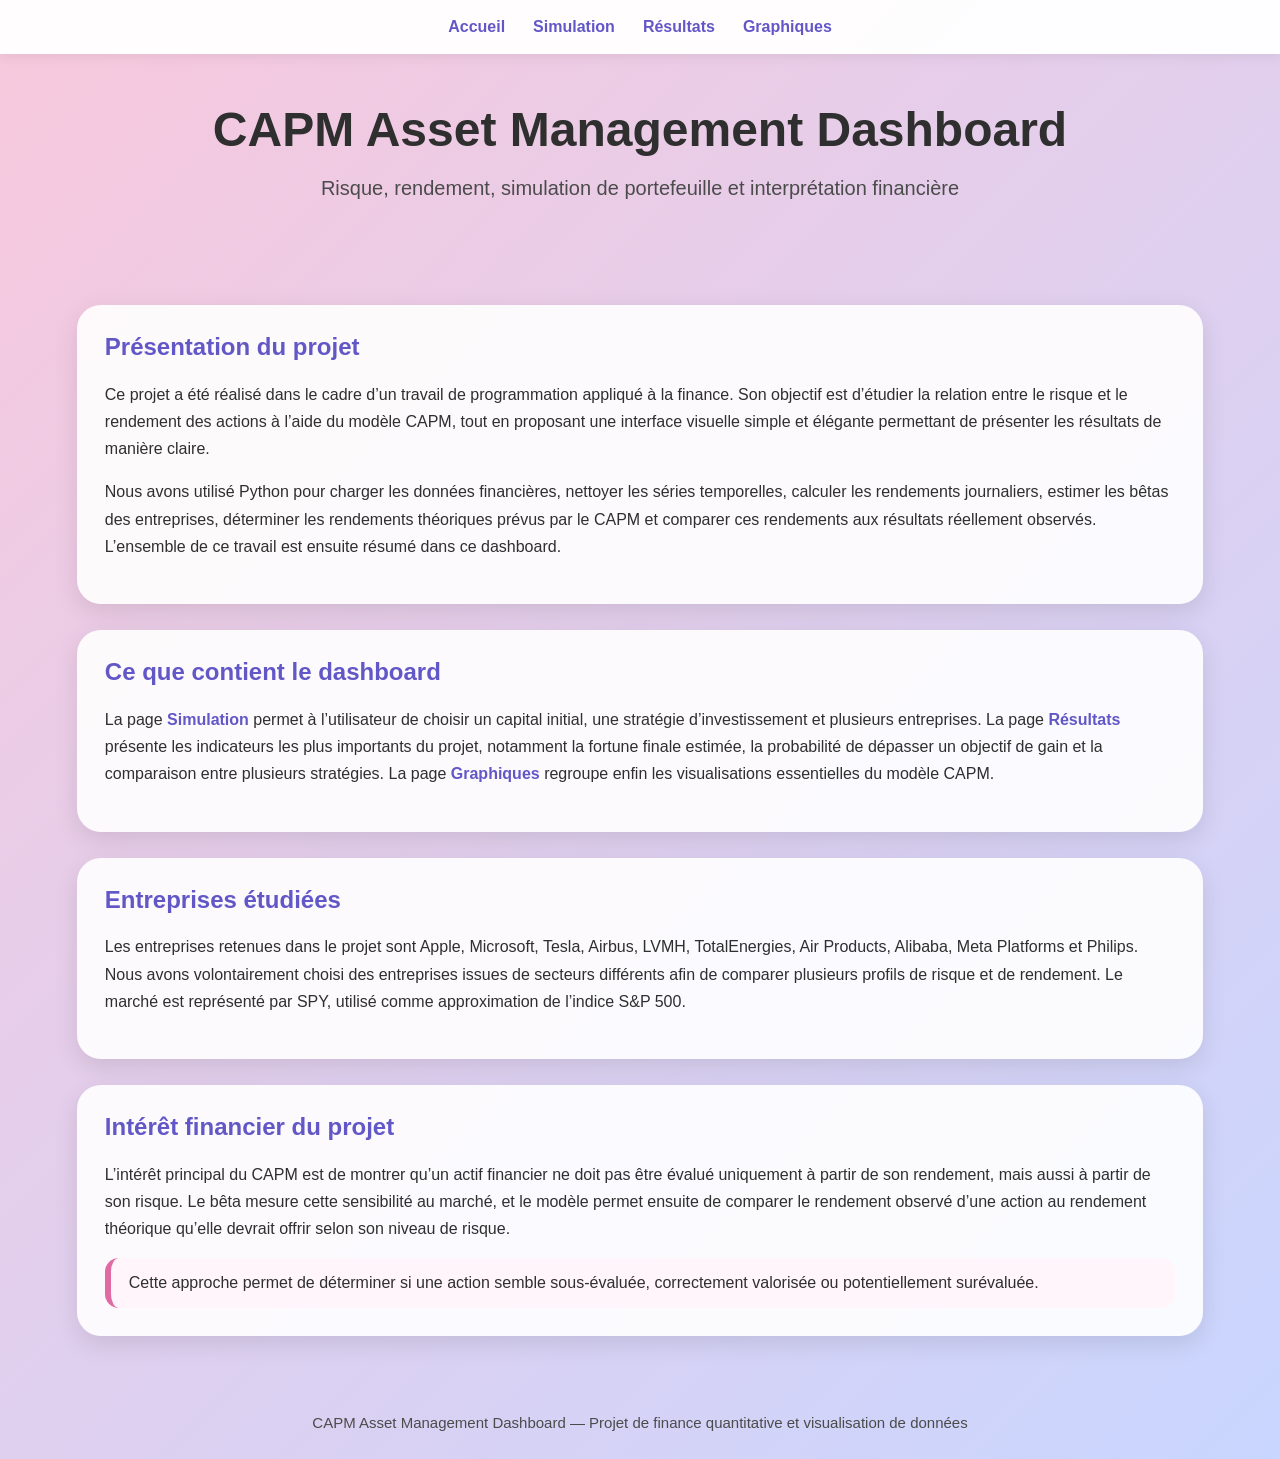
==== index.html @ 3e2316d4 "Add files via upload" ====
<!DOCTYPE html>
<html lang="fr">
<head>
    <meta charset="UTF-8">
    <title>Accueil — CAPM Asset Management Dashboard</title>
    <link rel="stylesheet" href="style.css">
</head>
<body>

<nav>
    <a href="index.html">Accueil</a>
    <a href="simulation.html">Simulation</a>
    <a href="resultats.html">Résultats</a>
    <a href="graphiques.html">Graphiques</a>
</nav>

<header>
    <h1>CAPM Asset Management Dashboard</h1>
    <p>Risque, rendement, simulation de portefeuille et interprétation financière</p>
</header>

<div class="container">

    <div class="card">
        <h2>Présentation du projet</h2>
        <p>
            Ce projet a été réalisé dans le cadre d’un travail de programmation appliqué à la finance.
            Son objectif est d’étudier la relation entre le risque et le rendement des actions à l’aide
            du modèle CAPM, tout en proposant une interface visuelle simple et élégante permettant
            de présenter les résultats de manière claire.
        </p>
        <p>
            Nous avons utilisé Python pour charger les données financières, nettoyer les séries temporelles,
            calculer les rendements journaliers, estimer les bêtas des entreprises, déterminer les rendements
            théoriques prévus par le CAPM et comparer ces rendements aux résultats réellement observés.
            L’ensemble de ce travail est ensuite résumé dans ce dashboard.
        </p>
    </div>

    <div class="card">
        <h2>Ce que contient le dashboard</h2>
        <p>
            La page <span class="highlight">Simulation</span> permet à l’utilisateur de choisir un capital initial,
            une stratégie d’investissement et plusieurs entreprises. La page <span class="highlight">Résultats</span>
            présente les indicateurs les plus importants du projet, notamment la fortune finale estimée,
            la probabilité de dépasser un objectif de gain et la comparaison entre plusieurs stratégies.
            La page <span class="highlight">Graphiques</span> regroupe enfin les visualisations essentielles
            du modèle CAPM.
        </p>
    </div>

    <div class="card">
        <h2>Entreprises étudiées</h2>
        <p>
            Les entreprises retenues dans le projet sont Apple, Microsoft, Tesla, Airbus, LVMH,
            TotalEnergies, Air Products, Alibaba, Meta Platforms et Philips. Nous avons volontairement
            choisi des entreprises issues de secteurs différents afin de comparer plusieurs profils de risque
            et de rendement. Le marché est représenté par SPY, utilisé comme approximation de l’indice S&amp;P 500.
        </p>
    </div>

    <div class="card">
        <h2>Intérêt financier du projet</h2>
        <p>
            L’intérêt principal du CAPM est de montrer qu’un actif financier ne doit pas être évalué
            uniquement à partir de son rendement, mais aussi à partir de son risque. Le bêta mesure cette
            sensibilité au marché, et le modèle permet ensuite de comparer le rendement observé d’une action
            au rendement théorique qu’elle devrait offrir selon son niveau de risque.
        </p>
        <div class="tip-box">
            Cette approche permet de déterminer si une action semble sous-évaluée, correctement valorisée
            ou potentiellement surévaluée.
        </div>
    </div>

</div>

<div class="footer">
    CAPM Asset Management Dashboard — Projet de finance quantitative et visualisation de données
</div>

</body>
</html>
---- style.css ----
body {
    font-family: Arial, sans-serif;
    background: linear-gradient(135deg, #f8c8dc, #c9d6ff);
    margin: 0;
    padding: 0;
    color: #2f2f2f;
}

nav {
    background: rgba(255, 255, 255, 0.96);
    padding: 18px 30px;
    display: flex;
    justify-content: center;
    gap: 28px;
    box-shadow: 0 2px 12px rgba(0, 0, 0, 0.08);
    position: sticky;
    top: 0;
    z-index: 1000;
}

nav a {
    text-decoration: none;
    color: #6257c7;
    font-weight: 700;
    font-size: 16px;
    transition: 0.2s ease;
}

nav a:hover {
    color: #e06aa3;
}

header {
    text-align: center;
    padding: 48px 20px 20px 20px;
}

header h1 {
    margin: 0;
    font-size: 48px;
    color: #2f2f2f;
}

header p {
    font-size: 20px;
    color: #4b4b4b;
    margin-top: 14px;
}

.container {
    width: 88%;
    margin: 60px auto 50px auto;
}

.card {
    background: rgba(255, 255, 255, 0.90);
    border-radius: 24px;
    padding: 28px;
    margin-bottom: 26px;
    box-shadow: 0 8px 24px rgba(0, 0, 0, 0.10);
    overflow: visible;
}

h2 {
    color: #6257c7;
    margin-top: 0;
    font-size: 24px;
}

h3 {
    color: #e06aa3;
    margin-bottom: 10px;
}

p {
    font-size: 16px;
    line-height: 1.7;
}

label {
    font-weight: 700;
    display: inline-block;
    margin-bottom: 6px;
}

input, select {
    padding: 11px 12px;
    border-radius: 12px;
    border: 1px solid #d4d4d4;
    margin-top: 6px;
    margin-bottom: 16px;
    font-size: 15px;
    width: 100%;
    box-sizing: border-box;
}

button {
    background: linear-gradient(90deg, #f08cb4, #e06aa3);
    border: none;
    padding: 14px 24px;
    color: white;
    border-radius: 14px;
    cursor: pointer;
    font-weight: 700;
    font-size: 15px;
    box-shadow: 0 4px 12px rgba(224, 106, 163, 0.25);
    transition: 0.2s ease;
}

button:hover {
    transform: translateY(-1px);
    opacity: 0.96;
}

button.secondary {
    background: linear-gradient(90deg, #8f94fb, #6257c7);
    box-shadow: 0 4px 12px rgba(98, 87, 199, 0.20);
}

.actions {
    display: grid;
    grid-template-columns: repeat(2, 1fr);
    gap: 10px 30px;
    margin-top: 10px;
    margin-bottom: 18px;
}

.actions label {
    font-weight: 600;
    margin-bottom: 0;
}

.result-box {
    background: #fcf7fb;
    border-radius: 18px;
    padding: 20px;
    margin-top: 14px;
    overflow: visible;
    min-height: auto;
}

.result-box p {
    margin: 12px 0;
    line-height: 1.7;
}

.highlight {
    color: #6257c7;
    font-weight: 700;
}

.tip-box {
    background: #fff5fb;
    border-left: 6px solid #e06aa3;
    padding: 16px 18px;
    border-radius: 14px;
    margin-top: 16px;
}

.warning-box {
    background: #fff8ef;
    border-left: 6px solid #f2a654;
    padding: 16px 18px;
    border-radius: 14px;
    margin-top: 16px;
}

.success-box {
    background: #f3fff8;
    border-left: 6px solid #48b97c;
    padding: 16px 18px;
    border-radius: 14px;
    margin-top: 16px;
}

.grid-2 {
    display: grid;
    grid-template-columns: 1fr 1fr;
    gap: 22px;
}

.grid-3 {
    display: grid;
    grid-template-columns: repeat(3, 1fr);
    gap: 18px;
}

.metric-card {
    background: white;
    border-radius: 18px;
    padding: 18px;
    box-shadow: 0 4px 14px rgba(0, 0, 0, 0.08);
}

.metric-card h3 {
    margin-top: 0;
    font-size: 17px;
    color: #6257c7;
}

.metric-value {
    font-size: 28px;
    font-weight: 700;
    color: #2f2f2f;
    margin-top: 8px;
}

.metric-subtitle {
    font-size: 14px;
    color: #666;
    margin-top: 6px;
}

.profile-badge {
    display: inline-block;
    padding: 8px 14px;
    border-radius: 999px;
    font-weight: 700;
    font-size: 14px;
    margin-top: 8px;
}

.badge-prudent {
    background: #e8f4ff;
    color: #2b6cb0;
}

.badge-equilibre {
    background: #f2ecff;
    color: #6b46c1;
}

.badge-dynamique {
    background: #ffe9f2;
    color: #c53074;
}

.chart-card img {
    max-width: 100%;
    border-radius: 18px;
    margin-top: 18px;
    box-shadow: 0 6px 18px rgba(0, 0, 0, 0.10);
}

.risk-bar-container {
    width: 100%;
    background: #f1eefc;
    border-radius: 999px;
    overflow: hidden;
    height: 18px;
    margin-top: 10px;
}

.risk-bar {
    height: 18px;
    border-radius: 999px;
    background: linear-gradient(90deg, #48b97c, #f2a654, #e06aa3);
    width: 0%;
    transition: width 0.4s ease;
}

.table-like {
    width: 100%;
    border-collapse: collapse;
    margin-top: 12px;
}

.table-like th,
.table-like td {
    text-align: left;
    padding: 12px 10px;
    border-bottom: 1px solid #eee;
    font-size: 15px;
}

.table-like th {
    color: #6257c7;
    background: #faf7ff;
}

.footer {
    text-align: center;
    padding: 28px;
    color: #4b4b4b;
    font-size: 15px;
}

.small-note {
    font-size: 13px;
    color: #6b6b6b;
    margin-top: 8px;
}

@media (max-width: 950px) {
    .container {
        width: 92%;
    }

    .grid-2,
    .grid-3,
    .actions {
        grid-template-columns: 1fr;
    }

    header h1 {
        font-size: 36px;
    }

    header p {
        font-size: 18px;
    }
}
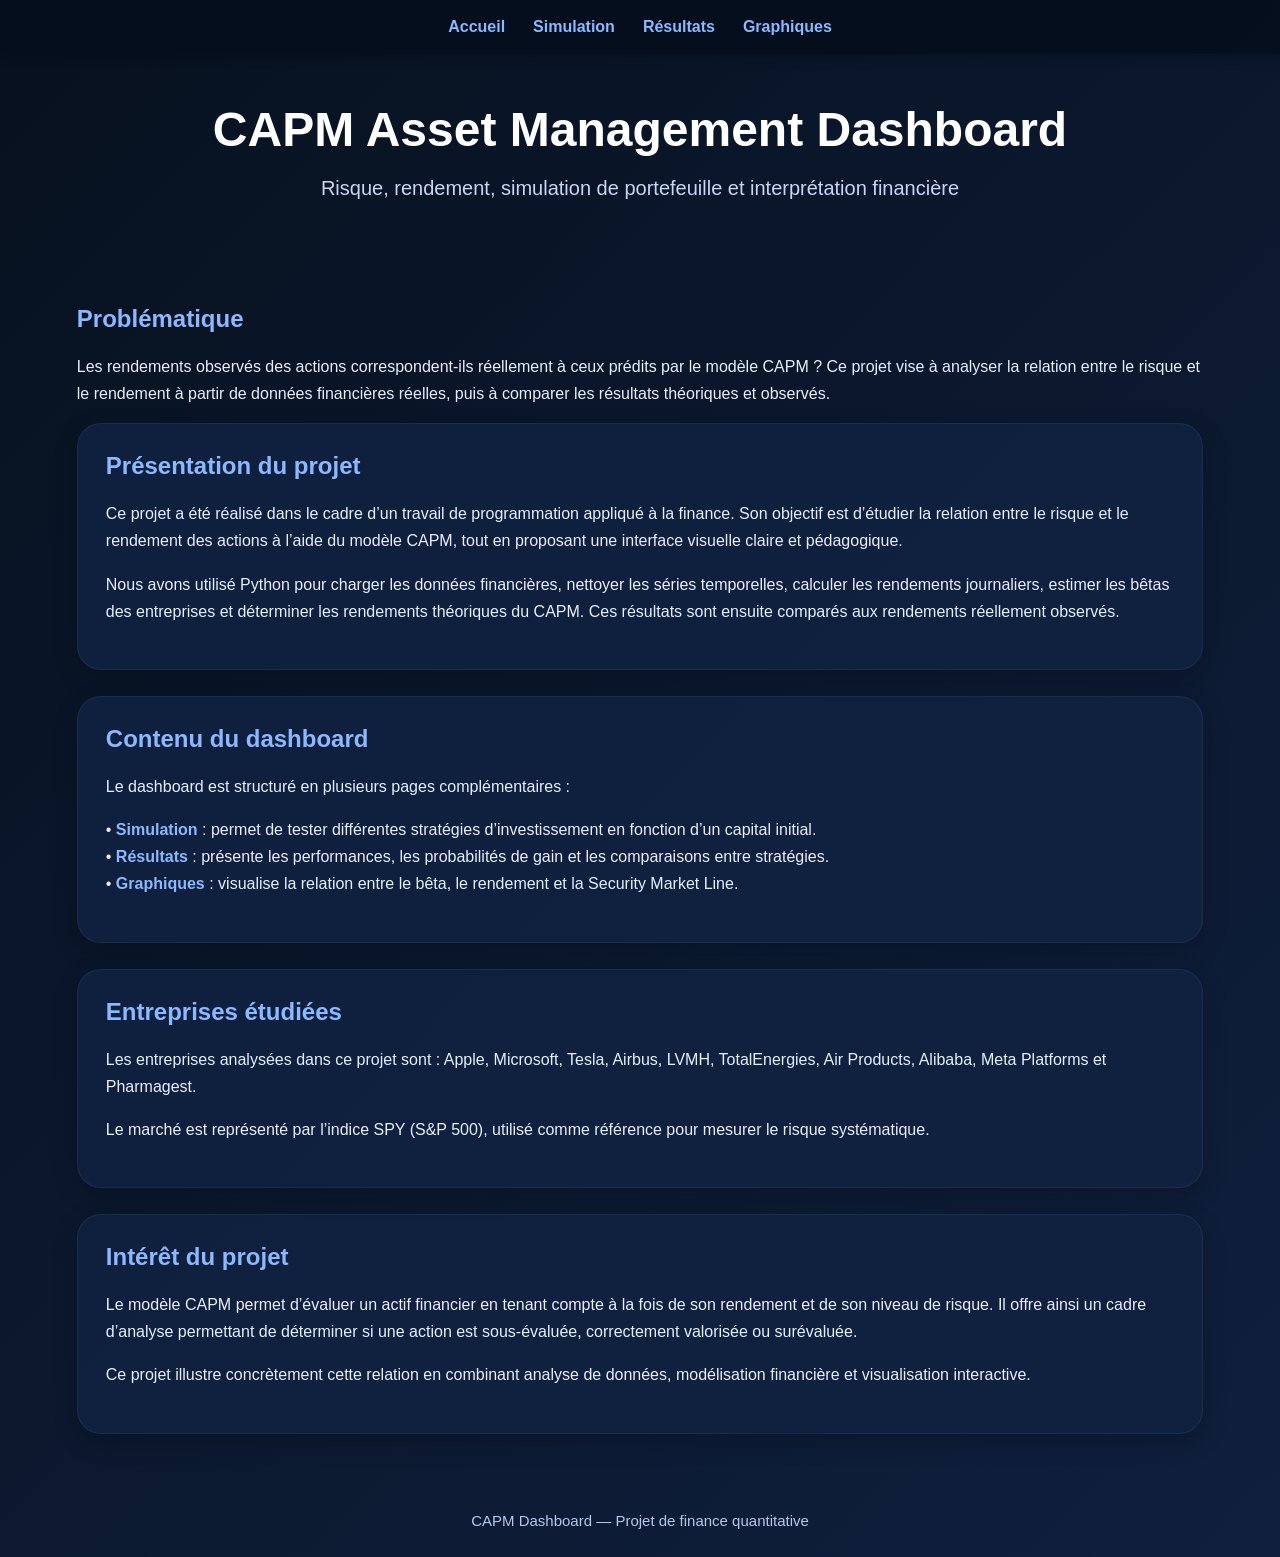
==== commit 1566f161: "index.html" ====
--- a/index.html
+++ b/index.html
@@ -2,11 +2,14 @@
 <html lang="fr">
 <head>
     <meta charset="UTF-8">
-    <title>Accueil — CAPM Asset Management Dashboard</title>
+    <meta name="viewport" content="width=device-width, initial-scale=1.0">
+    <title>Accueil — CAPM Dashboard</title>
     <link rel="stylesheet" href="style.css">
 </head>
+
 <body>
 
+<!-- NAVIGATION -->
 <nav>
     <a href="index.html">Accueil</a>
     <a href="simulation.html">Simulation</a>
@@ -14,70 +17,91 @@
     <a href="graphiques.html">Graphiques</a>
 </nav>
 
+<!-- HEADER -->
 <header>
     <h1>CAPM Asset Management Dashboard</h1>
-    <p>Risque, rendement, simulation de portefeuille et interprétation financière</p>
+    <p>
+        Risque, rendement, simulation de portefeuille et interprétation financière
+    </p>
 </header>
 
 <div class="container">
 
+    <!-- PROBLEMATIQUE -->
+    <div class="problem-box">
+        <h2>Problématique</h2>
+        <p>
+            Les rendements observés des actions correspondent-ils réellement à ceux prédits par le modèle CAPM ?
+            Ce projet vise à analyser la relation entre le risque et le rendement à partir de données financières réelles,
+            puis à comparer les résultats théoriques et observés.
+        </p>
+    </div>
+
+    <!-- PRESENTATION -->
     <div class="card">
         <h2>Présentation du projet</h2>
         <p>
             Ce projet a été réalisé dans le cadre d’un travail de programmation appliqué à la finance.
-            Son objectif est d’étudier la relation entre le risque et le rendement des actions à l’aide
-            du modèle CAPM, tout en proposant une interface visuelle simple et élégante permettant
-            de présenter les résultats de manière claire.
+            Son objectif est d’étudier la relation entre le risque et le rendement des actions à l’aide du modèle CAPM,
+            tout en proposant une interface visuelle claire et pédagogique.
         </p>
+
         <p>
             Nous avons utilisé Python pour charger les données financières, nettoyer les séries temporelles,
-            calculer les rendements journaliers, estimer les bêtas des entreprises, déterminer les rendements
-            théoriques prévus par le CAPM et comparer ces rendements aux résultats réellement observés.
-            L’ensemble de ce travail est ensuite résumé dans ce dashboard.
+            calculer les rendements journaliers, estimer les bêtas des entreprises et déterminer les rendements
+            théoriques du CAPM. Ces résultats sont ensuite comparés aux rendements réellement observés.
         </p>
     </div>
 
+    <!-- CONTENU DASHBOARD -->
     <div class="card">
-        <h2>Ce que contient le dashboard</h2>
+        <h2>Contenu du dashboard</h2>
         <p>
-            La page <span class="highlight">Simulation</span> permet à l’utilisateur de choisir un capital initial,
-            une stratégie d’investissement et plusieurs entreprises. La page <span class="highlight">Résultats</span>
-            présente les indicateurs les plus importants du projet, notamment la fortune finale estimée,
-            la probabilité de dépasser un objectif de gain et la comparaison entre plusieurs stratégies.
-            La page <span class="highlight">Graphiques</span> regroupe enfin les visualisations essentielles
-            du modèle CAPM.
+            Le dashboard est structuré en plusieurs pages complémentaires :
+        </p>
+
+        <p>
+            • <span class="highlight">Simulation</span> : permet de tester différentes stratégies d’investissement en fonction d’un capital initial. <br>
+            • <span class="highlight">Résultats</span> : présente les performances, les probabilités de gain et les comparaisons entre stratégies. <br>
+            • <span class="highlight">Graphiques</span> : visualise la relation entre le bêta, le rendement et la Security Market Line.
         </p>
     </div>
 
+    <!-- ENTREPRISES -->
     <div class="card">
         <h2>Entreprises étudiées</h2>
         <p>
-            Les entreprises retenues dans le projet sont Apple, Microsoft, Tesla, Airbus, LVMH,
-            TotalEnergies, Air Products, Alibaba, Meta Platforms et Philips. Nous avons volontairement
-            choisi des entreprises issues de secteurs différents afin de comparer plusieurs profils de risque
-            et de rendement. Le marché est représenté par SPY, utilisé comme approximation de l’indice S&amp;P 500.
+            Les entreprises analysées dans ce projet sont : Apple, Microsoft, Tesla, Airbus,
+            LVMH, TotalEnergies, Air Products, Alibaba, Meta Platforms et Pharmagest.
+        </p>
+
+        <p>
+            Le marché est représenté par l’indice SPY (S&amp;P 500), utilisé comme référence
+            pour mesurer le risque systématique.
         </p>
     </div>
 
+    <!-- INTERET -->
     <div class="card">
-        <h2>Intérêt financier du projet</h2>
+        <h2>Intérêt du projet</h2>
         <p>
-            L’intérêt principal du CAPM est de montrer qu’un actif financier ne doit pas être évalué
-            uniquement à partir de son rendement, mais aussi à partir de son risque. Le bêta mesure cette
-            sensibilité au marché, et le modèle permet ensuite de comparer le rendement observé d’une action
-            au rendement théorique qu’elle devrait offrir selon son niveau de risque.
+            Le modèle CAPM permet d’évaluer un actif financier en tenant compte à la fois de son rendement
+            et de son niveau de risque. Il offre ainsi un cadre d’analyse permettant de déterminer si une action
+            est sous-évaluée, correctement valorisée ou surévaluée.
         </p>
-        <div class="tip-box">
-            Cette approche permet de déterminer si une action semble sous-évaluée, correctement valorisée
-            ou potentiellement surévaluée.
-        </div>
+
+        <p>
+            Ce projet illustre concrètement cette relation en combinant analyse de données,
+            modélisation financière et visualisation interactive.
+        </p>
     </div>
 
 </div>
 
+<!-- FOOTER -->
 <div class="footer">
-    CAPM Asset Management Dashboard — Projet de finance quantitative et visualisation de données
+    CAPM Dashboard — Projet de finance quantitative
 </div>
 
 </body>
-</html>+</html>
--- a/style.css
+++ b/style.css
@@ -1,18 +1,18 @@
 body {
     font-family: Arial, sans-serif;
-    background: linear-gradient(135deg, #f8c8dc, #c9d6ff);
+    background: linear-gradient(135deg, #07111f, #0f1f3d);
     margin: 0;
     padding: 0;
-    color: #2f2f2f;
+    color: #e8eefc;
 }
 
 nav {
-    background: rgba(255, 255, 255, 0.96);
+    background: rgba(6, 15, 30, 0.96);
     padding: 18px 30px;
     display: flex;
     justify-content: center;
     gap: 28px;
-    box-shadow: 0 2px 12px rgba(0, 0, 0, 0.08);
+    box-shadow: 0 2px 12px rgba(0, 0, 0, 0.28);
     position: sticky;
     top: 0;
     z-index: 1000;
@@ -20,14 +20,14 @@
 
 nav a {
     text-decoration: none;
-    color: #6257c7;
+    color: #8bb8ff;
     font-weight: 700;
     font-size: 16px;
     transition: 0.2s ease;
 }
 
 nav a:hover {
-    color: #e06aa3;
+    color: #d6e6ff;
 }
 
 header {
@@ -38,12 +38,12 @@
 header h1 {
     margin: 0;
     font-size: 48px;
-    color: #2f2f2f;
+    color: #ffffff;
 }
 
 header p {
     font-size: 20px;
-    color: #4b4b4b;
+    color: #c7d6f5;
     margin-top: 14px;
 }
 
@@ -53,49 +53,54 @@
 }
 
 .card {
-    background: rgba(255, 255, 255, 0.90);
+    background: rgba(17, 34, 64, 0.92);
     border-radius: 24px;
     padding: 28px;
     margin-bottom: 26px;
-    box-shadow: 0 8px 24px rgba(0, 0, 0, 0.10);
+    box-shadow: 0 8px 24px rgba(0, 0, 0, 0.22);
     overflow: visible;
+    border: 1px solid rgba(139, 184, 255, 0.08);
 }
 
 h2 {
-    color: #6257c7;
+    color: #8bb8ff;
     margin-top: 0;
     font-size: 24px;
 }
 
 h3 {
-    color: #e06aa3;
+    color: #d6e6ff;
     margin-bottom: 10px;
 }
 
 p {
     font-size: 16px;
     line-height: 1.7;
+    color: #e8eefc;
 }
 
 label {
     font-weight: 700;
     display: inline-block;
     margin-bottom: 6px;
+    color: #d9e6ff;
 }
 
 input, select {
     padding: 11px 12px;
     border-radius: 12px;
-    border: 1px solid #d4d4d4;
+    border: 1px solid #29466f;
     margin-top: 6px;
     margin-bottom: 16px;
     font-size: 15px;
     width: 100%;
     box-sizing: border-box;
+    background: #0b1830;
+    color: #eef4ff;
 }
 
 button {
-    background: linear-gradient(90deg, #f08cb4, #e06aa3);
+    background: linear-gradient(90deg, #1f4fbf, #3d7cff);
     border: none;
     padding: 14px 24px;
     color: white;
@@ -103,7 +108,7 @@
     cursor: pointer;
     font-weight: 700;
     font-size: 15px;
-    box-shadow: 0 4px 12px rgba(224, 106, 163, 0.25);
+    box-shadow: 0 4px 12px rgba(61, 124, 255, 0.25);
     transition: 0.2s ease;
 }
 
@@ -113,8 +118,8 @@
 }
 
 button.secondary {
-    background: linear-gradient(90deg, #8f94fb, #6257c7);
-    box-shadow: 0 4px 12px rgba(98, 87, 199, 0.20);
+    background: linear-gradient(90deg, #0f274e, #193867);
+    box-shadow: 0 4px 12px rgba(15, 39, 78, 0.35);
 }
 
 .actions {
@@ -131,12 +136,13 @@
 }
 
 .result-box {
-    background: #fcf7fb;
+    background: #0b1830;
     border-radius: 18px;
     padding: 20px;
     margin-top: 14px;
     overflow: visible;
     min-height: auto;
+    border: 1px solid rgba(139, 184, 255, 0.08);
 }
 
 .result-box p {
@@ -145,32 +151,35 @@
 }
 
 .highlight {
-    color: #6257c7;
+    color: #8bb8ff;
     font-weight: 700;
 }
 
 .tip-box {
-    background: #fff5fb;
-    border-left: 6px solid #e06aa3;
+    background: #0d2346;
+    border-left: 6px solid #3d7cff;
     padding: 16px 18px;
     border-radius: 14px;
     margin-top: 16px;
+    color: #e8eefc;
 }
 
 .warning-box {
-    background: #fff8ef;
+    background: #2b2113;
     border-left: 6px solid #f2a654;
     padding: 16px 18px;
     border-radius: 14px;
     margin-top: 16px;
+    color: #fff3df;
 }
 
 .success-box {
-    background: #f3fff8;
+    background: #10271d;
     border-left: 6px solid #48b97c;
     padding: 16px 18px;
     border-radius: 14px;
     margin-top: 16px;
+    color: #e8fff2;
 }
 
 .grid-2 {
@@ -186,28 +195,29 @@
 }
 
 .metric-card {
-    background: white;
+    background: #0b1830;
     border-radius: 18px;
     padding: 18px;
-    box-shadow: 0 4px 14px rgba(0, 0, 0, 0.08);
+    box-shadow: 0 4px 14px rgba(0, 0, 0, 0.16);
+    border: 1px solid rgba(139, 184, 255, 0.08);
 }
 
 .metric-card h3 {
     margin-top: 0;
     font-size: 17px;
-    color: #6257c7;
+    color: #8bb8ff;
 }
 
 .metric-value {
     font-size: 28px;
     font-weight: 700;
-    color: #2f2f2f;
+    color: #ffffff;
     margin-top: 8px;
 }
 
 .metric-subtitle {
     font-size: 14px;
-    color: #666;
+    color: #b5c7ea;
     margin-top: 6px;
 }
 
@@ -221,30 +231,30 @@
 }
 
 .badge-prudent {
-    background: #e8f4ff;
-    color: #2b6cb0;
+    background: #15304f;
+    color: #9bc4ff;
 }
 
 .badge-equilibre {
-    background: #f2ecff;
-    color: #6b46c1;
+    background: #1d2f5a;
+    color: #c7d6ff;
 }
 
 .badge-dynamique {
-    background: #ffe9f2;
-    color: #c53074;
+    background: #213b73;
+    color: #dce8ff;
 }
 
 .chart-card img {
     max-width: 100%;
     border-radius: 18px;
     margin-top: 18px;
-    box-shadow: 0 6px 18px rgba(0, 0, 0, 0.10);
+    box-shadow: 0 6px 18px rgba(0, 0, 0, 0.20);
 }
 
 .risk-bar-container {
     width: 100%;
-    background: #f1eefc;
+    background: #0b1830;
     border-radius: 999px;
     overflow: hidden;
     height: 18px;
@@ -254,7 +264,7 @@
 .risk-bar {
     height: 18px;
     border-radius: 999px;
-    background: linear-gradient(90deg, #48b97c, #f2a654, #e06aa3);
+    background: linear-gradient(90deg, #48b97c, #3d7cff, #8bb8ff);
     width: 0%;
     transition: width 0.4s ease;
 }
@@ -269,25 +279,26 @@
 .table-like td {
     text-align: left;
     padding: 12px 10px;
-    border-bottom: 1px solid #eee;
+    border-bottom: 1px solid rgba(255, 255, 255, 0.08);
     font-size: 15px;
+    color: #e8eefc;
 }
 
 .table-like th {
-    color: #6257c7;
-    background: #faf7ff;
+    color: #8bb8ff;
+    background: #0d2346;
 }
 
 .footer {
     text-align: center;
     padding: 28px;
-    color: #4b4b4b;
+    color: #b5c7ea;
     font-size: 15px;
 }
 
 .small-note {
     font-size: 13px;
-    color: #6b6b6b;
+    color: #b5c7ea;
     margin-top: 8px;
 }
 
@@ -309,4 +320,4 @@
     header p {
         font-size: 18px;
     }
-}+}
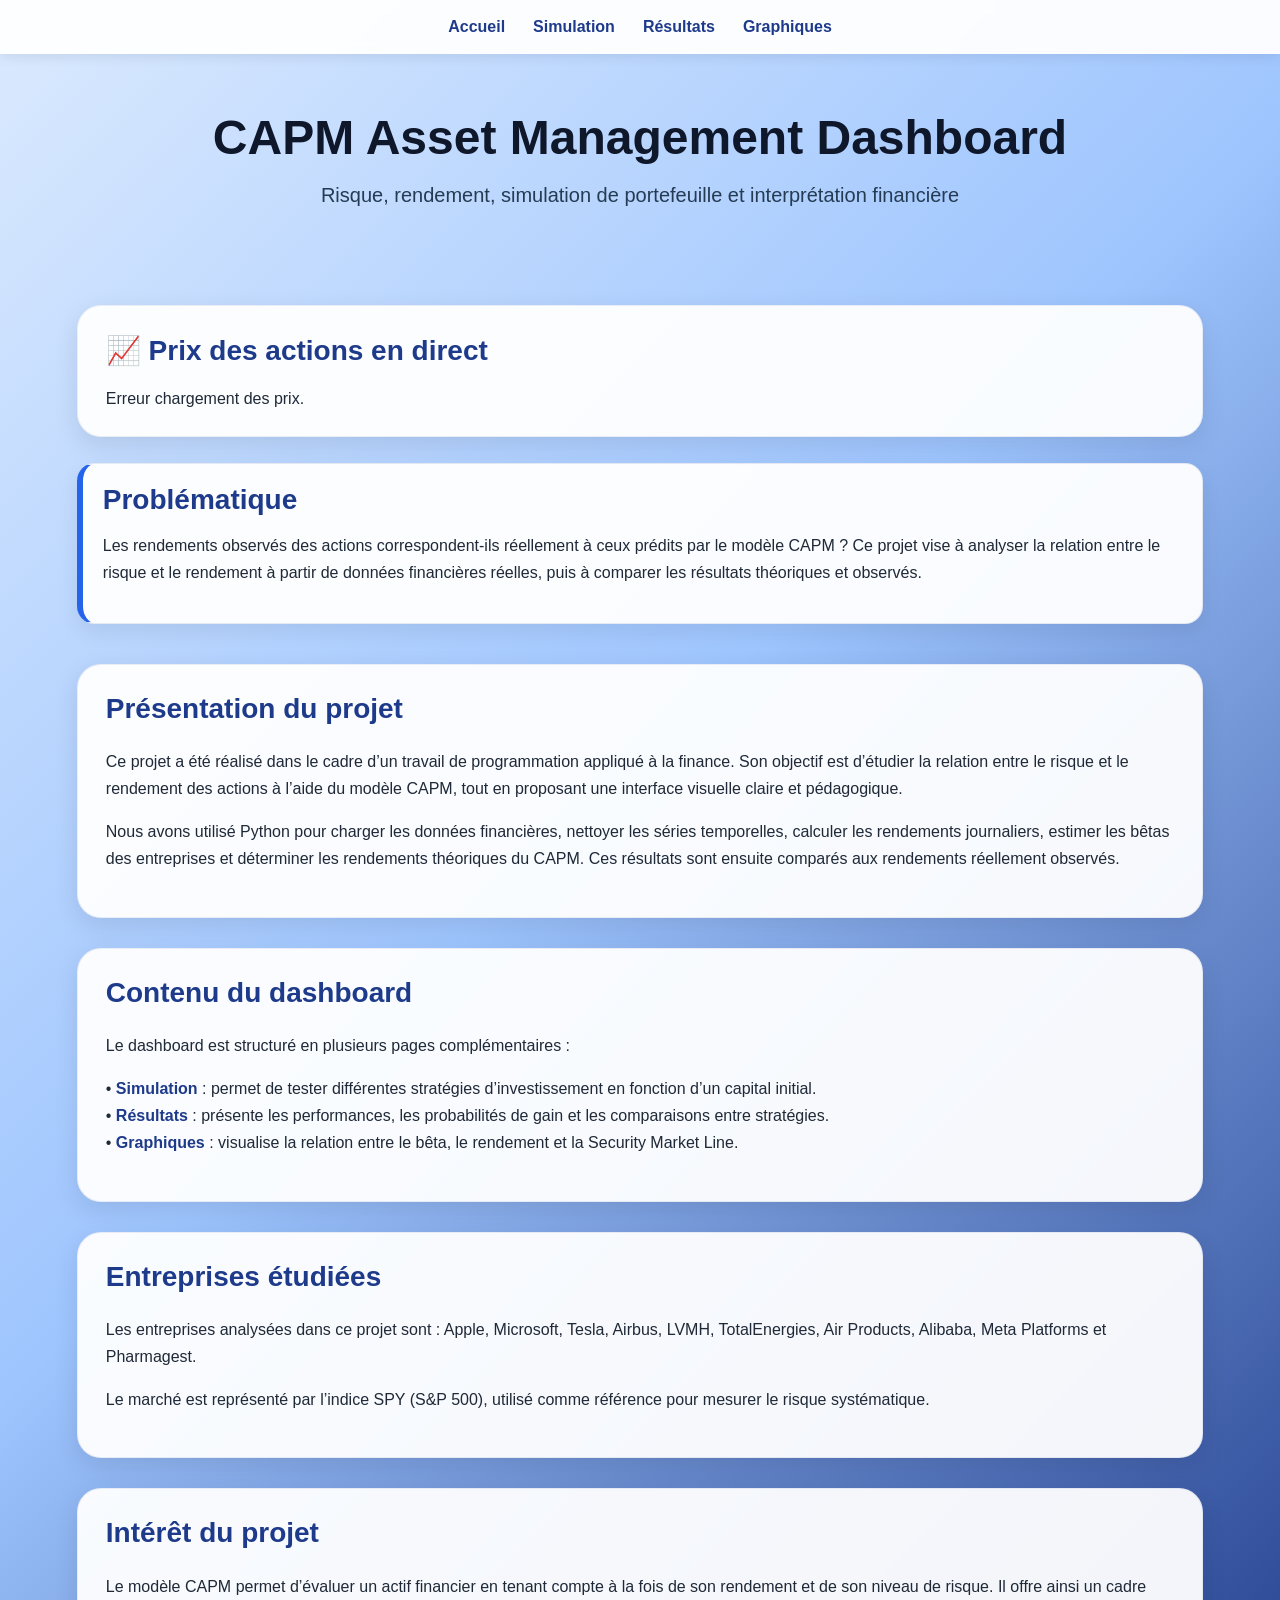
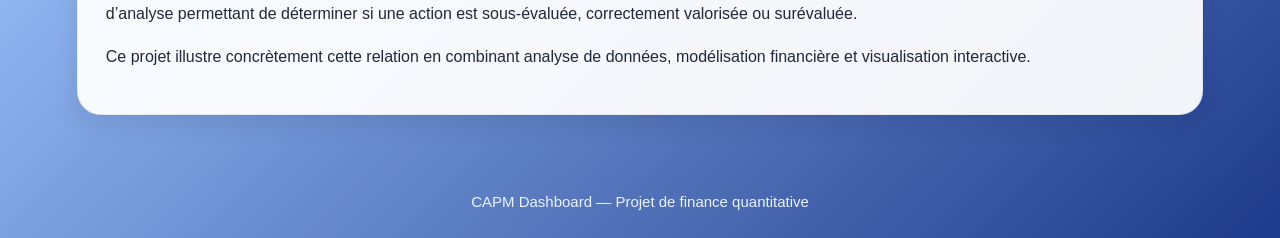
==== commit 0c8ae081: "index.html" ====
--- a/index.html
+++ b/index.html
@@ -26,6 +26,15 @@
 </header>
 
 <div class="container">
+
+    <!-- PRIX EN DIRECT -->
+    <div class="card">
+        <h2>📈 Prix des actions en direct</h2>
+
+        <div id="prices">
+            Chargement des prix...
+        </div>
+    </div>
 
     <!-- PROBLEMATIQUE -->
     <div class="problem-box">
@@ -103,5 +112,51 @@
     CAPM Dashboard — Projet de finance quantitative
 </div>
 
+<!-- SCRIPT PRIX -->
+<script>
+async function loadPrices() {
+    const container = document.getElementById("prices");
+
+    const symbols = ["AAPL", "TSLA", "MSFT"];
+
+    try {
+        const response = await fetch(
+            "https://financialmodelingprep.com/api/v3/quote/" +
+            symbols.join(",") +
+            "?apikey=demo"
+        );
+
+        const data = await response.json();
+
+        container.innerHTML = "";
+
+        data.forEach(stock => {
+            const div = document.createElement("div");
+            div.style.marginBottom = "10px";
+
+            const changeColor = stock.changesPercentage >= 0 ? "lime" : "red";
+
+            div.innerHTML = `
+                <strong>${stock.symbol}</strong> :
+                ${stock.price} USD 
+                <span style="color:${changeColor}">
+                    (${stock.changesPercentage.toFixed(2)}%)
+                </span>
+            `;
+
+            container.appendChild(div);
+        });
+
+    } catch (error) {
+        container.innerText = "Erreur chargement des prix.";
+    }
+}
+
+loadPrices();
+
+// refresh toutes les 30 secondes
+setInterval(loadPrices, 30000);
+</script>
+
 </body>
 </html>
--- a/style.css
+++ b/style.css
@@ -1,106 +1,111 @@
 body {
     font-family: Arial, sans-serif;
-    background: linear-gradient(135deg, #07111f, #0f1f3d);
+    background: linear-gradient(135deg, #dbeafe, #9ec5fe 45%, #1e3a8a 100%);
     margin: 0;
     padding: 0;
-    color: #e8eefc;
+    color: #1f2937;
 }
 
 nav {
-    background: rgba(6, 15, 30, 0.96);
+    background: rgba(255, 255, 255, 0.94);
     padding: 18px 30px;
     display: flex;
     justify-content: center;
     gap: 28px;
-    box-shadow: 0 2px 12px rgba(0, 0, 0, 0.28);
+    box-shadow: 0 2px 12px rgba(15, 23, 42, 0.10);
     position: sticky;
     top: 0;
     z-index: 1000;
+    backdrop-filter: blur(6px);
 }
 
 nav a {
     text-decoration: none;
-    color: #8bb8ff;
+    color: #1e3a8a;
     font-weight: 700;
     font-size: 16px;
     transition: 0.2s ease;
 }
 
 nav a:hover {
-    color: #d6e6ff;
+    color: #0f172a;
 }
 
 header {
     text-align: center;
-    padding: 48px 20px 20px 20px;
+    padding: 56px 20px 24px 20px;
 }
 
 header h1 {
     margin: 0;
     font-size: 48px;
-    color: #ffffff;
+    color: #0f172a;
 }
 
 header p {
     font-size: 20px;
-    color: #c7d6f5;
+    color: #243b53;
     margin-top: 14px;
+    max-width: 980px;
+    margin-left: auto;
+    margin-right: auto;
+    line-height: 1.6;
 }
 
 .container {
     width: 88%;
-    margin: 60px auto 50px auto;
+    margin: 50px auto;
 }
 
 .card {
-    background: rgba(17, 34, 64, 0.92);
+    background: rgba(255, 255, 255, 0.94);
     border-radius: 24px;
     padding: 28px;
     margin-bottom: 26px;
-    box-shadow: 0 8px 24px rgba(0, 0, 0, 0.22);
+    box-shadow: 0 8px 24px rgba(15, 23, 42, 0.10);
+    border: 1px solid rgba(30, 58, 138, 0.08);
     overflow: visible;
-    border: 1px solid rgba(139, 184, 255, 0.08);
 }
 
 h2 {
-    color: #8bb8ff;
+    color: #1e3a8a;
     margin-top: 0;
-    font-size: 24px;
+    font-size: 28px;
 }
 
 h3 {
-    color: #d6e6ff;
+    color: #0f172a;
     margin-bottom: 10px;
 }
 
 p {
     font-size: 16px;
     line-height: 1.7;
-    color: #e8eefc;
+    color: #1f2937;
 }
 
 label {
     font-weight: 700;
     display: inline-block;
     margin-bottom: 6px;
-    color: #d9e6ff;
+    color: #0f172a;
 }
 
 input, select {
     padding: 11px 12px;
     border-radius: 12px;
-    border: 1px solid #29466f;
+    border: 1px solid #cbd5e1;
     margin-top: 6px;
     margin-bottom: 16px;
     font-size: 15px;
     width: 100%;
     box-sizing: border-box;
-    background: #0b1830;
-    color: #eef4ff;
+    background: #ffffff;
+    color: #0f172a;
 }
 
 button {
-    background: linear-gradient(90deg, #1f4fbf, #3d7cff);
+    background: linear-gradient(90deg, #2563eb, #1e40af);
     border: none;
     padding: 14px 24px;
     color: white;
@@ -108,18 +113,18 @@
     cursor: pointer;
     font-weight: 700;
     font-size: 15px;
-    box-shadow: 0 4px 12px rgba(61, 124, 255, 0.25);
+    box-shadow: 0 4px 12px rgba(37, 99, 235, 0.22);
     transition: 0.2s ease;
 }
 
 button:hover {
     transform: translateY(-1px);
-    opacity: 0.96;
+    opacity: 0.97;
 }
 
 button.secondary {
-    background: linear-gradient(90deg, #0f274e, #193867);
-    box-shadow: 0 4px 12px rgba(15, 39, 78, 0.35);
+    background: linear-gradient(90deg, #475569, #334155);
+    box-shadow: 0 4px 12px rgba(51, 65, 85, 0.20);
 }
 
 .actions {
@@ -136,13 +141,11 @@
 }
 
 .result-box {
-    background: #0b1830;
+    background: #eff6ff;
     border-radius: 18px;
     padding: 20px;
     margin-top: 14px;
-    overflow: visible;
-    min-height: auto;
-    border: 1px solid rgba(139, 184, 255, 0.08);
+    border: 1px solid rgba(30, 58, 138, 0.08);
 }
 
 .result-box p {
@@ -151,35 +154,34 @@
 }
 
 .highlight {
-    color: #8bb8ff;
+    color: #1e3a8a;
     font-weight: 700;
 }
 
 .tip-box {
-    background: #0d2346;
-    border-left: 6px solid #3d7cff;
+    background: #eff6ff;
+    border-left: 6px solid #2563eb;
     padding: 16px 18px;
     border-radius: 14px;
     margin-top: 16px;
-    color: #e8eefc;
 }
 
 .warning-box {
-    background: #2b2113;
-    border-left: 6px solid #f2a654;
+    background: #fff7ed;
+    border-left: 6px solid #f59e0b;
     padding: 16px 18px;
     border-radius: 14px;
     margin-top: 16px;
-    color: #fff3df;
+    color: #7c2d12;
 }
 
 .success-box {
-    background: #10271d;
-    border-left: 6px solid #48b97c;
+    background: #ecfdf5;
+    border-left: 6px solid #10b981;
     padding: 16px 18px;
     border-radius: 14px;
     margin-top: 16px;
-    color: #e8fff2;
+    color: #065f46;
 }
 
 .grid-2 {
@@ -195,29 +197,29 @@
 }
 
 .metric-card {
-    background: #0b1830;
+    background: #ffffff;
     border-radius: 18px;
     padding: 18px;
-    box-shadow: 0 4px 14px rgba(0, 0, 0, 0.16);
-    border: 1px solid rgba(139, 184, 255, 0.08);
+    box-shadow: 0 4px 14px rgba(15, 23, 42, 0.08);
+    border: 1px solid rgba(30, 58, 138, 0.08);
 }
 
 .metric-card h3 {
     margin-top: 0;
     font-size: 17px;
-    color: #8bb8ff;
+    color: #1e3a8a;
 }
 
 .metric-value {
     font-size: 28px;
     font-weight: 700;
-    color: #ffffff;
+    color: #0f172a;
     margin-top: 8px;
 }
 
 .metric-subtitle {
     font-size: 14px;
-    color: #b5c7ea;
+    color: #475569;
     margin-top: 6px;
 }
 
@@ -231,30 +233,31 @@
 }
 
 .badge-prudent {
-    background: #15304f;
-    color: #9bc4ff;
+    background: #dbeafe;
+    color: #1d4ed8;
 }
 
 .badge-equilibre {
-    background: #1d2f5a;
-    color: #c7d6ff;
+    background: #e0e7ff;
+    color: #4338ca;
 }
 
 .badge-dynamique {
-    background: #213b73;
-    color: #dce8ff;
-}
-
-.chart-card img {
+    background: #dbeafe;
+    color: #1e3a8a;
+}
+
+.chart-card img,
+img {
     max-width: 100%;
     border-radius: 18px;
     margin-top: 18px;
-    box-shadow: 0 6px 18px rgba(0, 0, 0, 0.20);
+    box-shadow: 0 6px 18px rgba(15, 23, 42, 0.12);
 }
 
 .risk-bar-container {
     width: 100%;
-    background: #0b1830;
+    background: #dbeafe;
     border-radius: 999px;
     overflow: hidden;
     height: 18px;
@@ -264,7 +267,7 @@
 .risk-bar {
     height: 18px;
     border-radius: 999px;
-    background: linear-gradient(90deg, #48b97c, #3d7cff, #8bb8ff);
+    background: linear-gradient(90deg, #10b981, #3b82f6, #1e3a8a);
     width: 0%;
     transition: width 0.4s ease;
 }
@@ -279,27 +282,41 @@
 .table-like td {
     text-align: left;
     padding: 12px 10px;
-    border-bottom: 1px solid rgba(255, 255, 255, 0.08);
+    border-bottom: 1px solid #e2e8f0;
     font-size: 15px;
-    color: #e8eefc;
+    color: #1f2937;
 }
 
 .table-like th {
-    color: #8bb8ff;
-    background: #0d2346;
+    color: #1e3a8a;
+    background: #eff6ff;
 }
 
 .footer {
     text-align: center;
     padding: 28px;
-    color: #b5c7ea;
+    color: #eaf2ff;
     font-size: 15px;
 }
 
 .small-note {
     font-size: 13px;
-    color: #b5c7ea;
+    color: #475569;
     margin-top: 8px;
+}
+
+.problem-box {
+    background: rgba(255, 255, 255, 0.95);
+    border: 1px solid rgba(30, 58, 138, 0.10);
+    border-left: 6px solid #2563eb;
+    border-radius: 18px;
+    padding: 20px;
+    margin-top: 24px;
+    box-shadow: 0 8px 20px rgba(15, 23, 42, 0.08);
+}
+
+.problem-box h2 {
+    margin-bottom: 10px;
 }
 
 @media (max-width: 950px) {
@@ -321,3 +338,10 @@
         font-size: 18px;
     }
 }
+.problem-box {
+    margin-bottom: 40px; /* espace en dessous */
+}
+
+.card {
+    margin-top: 30px; /* espace entre les blocs */
+}
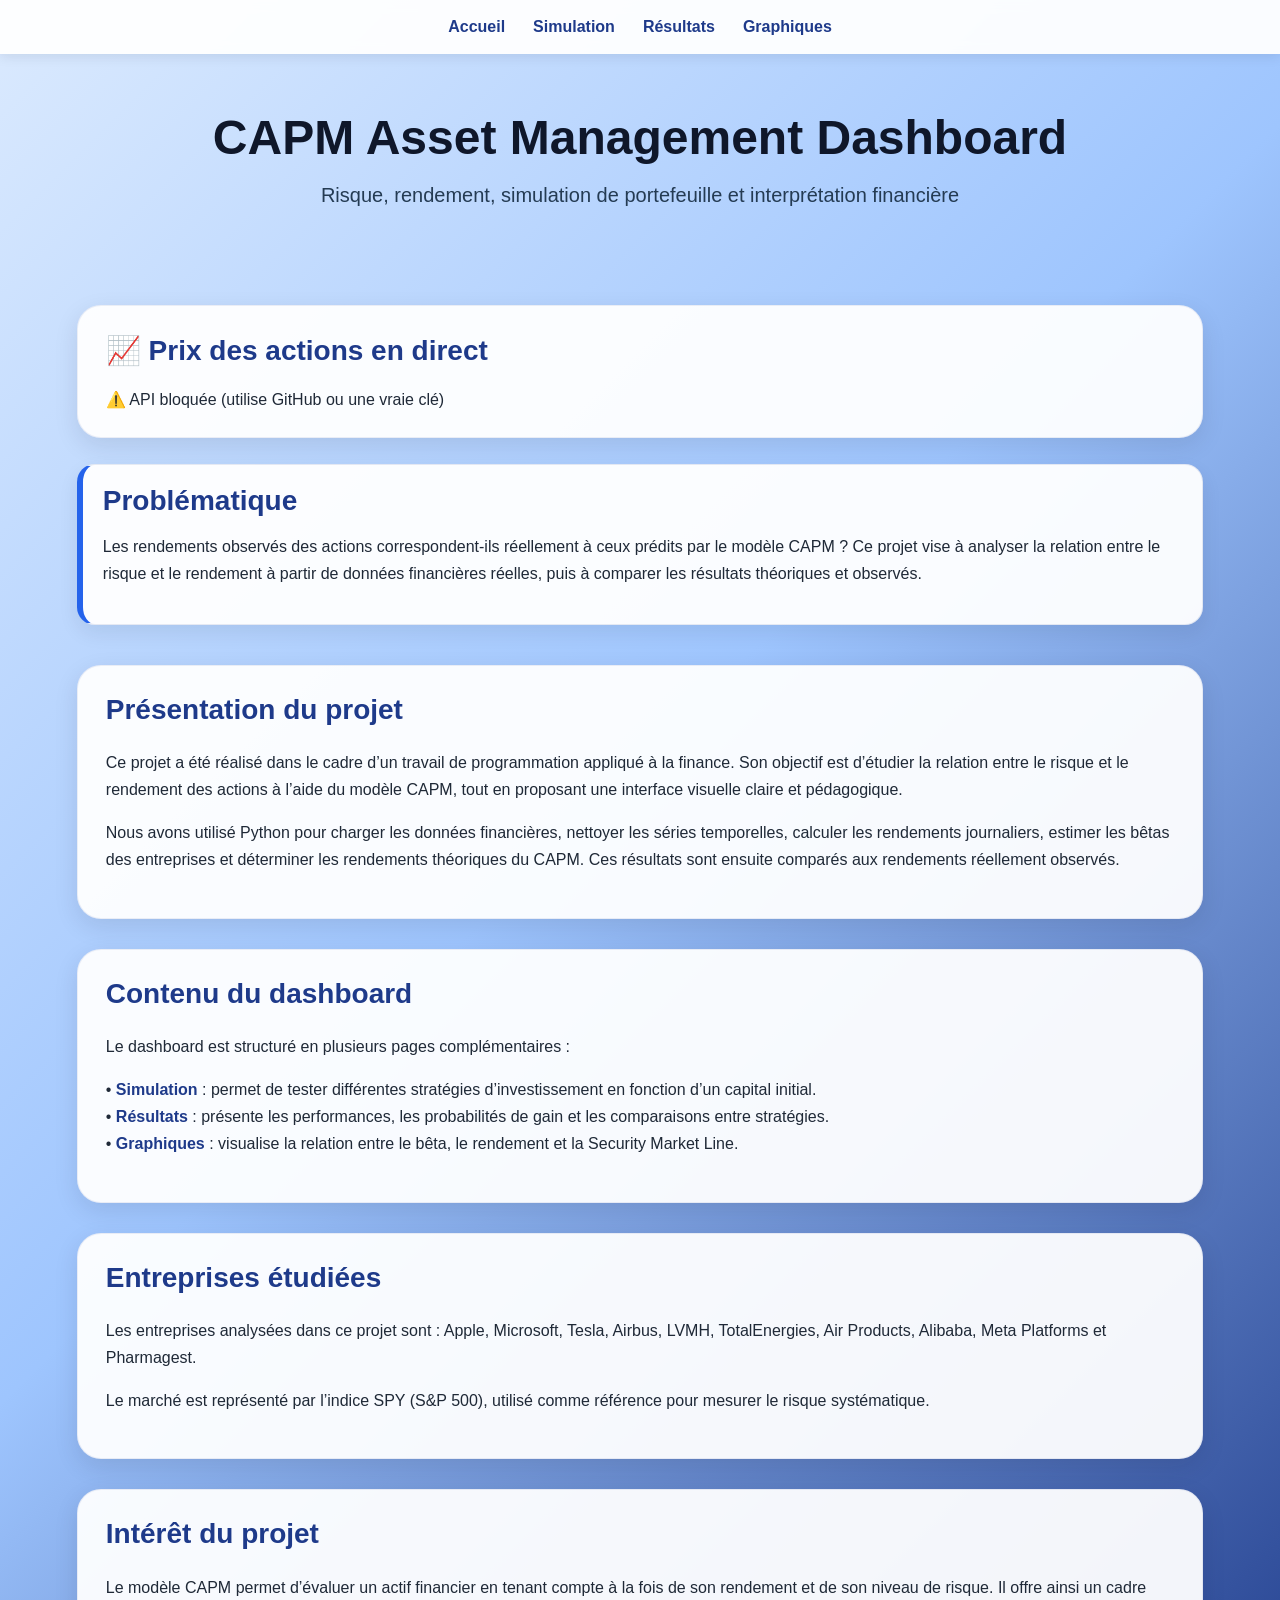
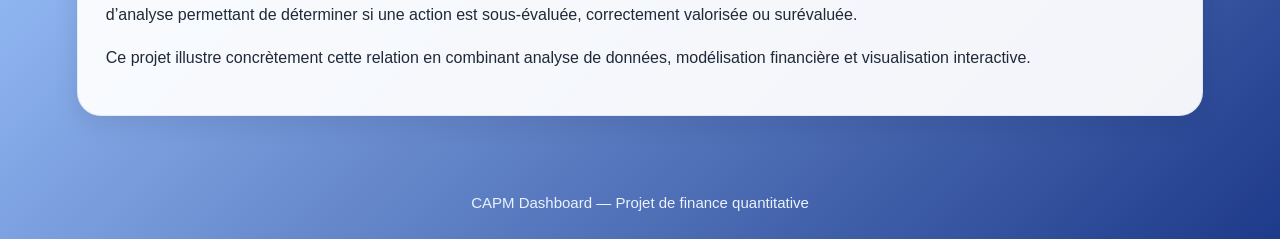
==== commit 1cb1bc73: "Update index.html" ====
--- a/index.html
+++ b/index.html
@@ -112,34 +112,37 @@
     CAPM Dashboard — Projet de finance quantitative
 </div>
 
-<!-- SCRIPT PRIX -->
 <script>
 async function loadPrices() {
     const container = document.getElementById("prices");
-
-    const symbols = ["AAPL", "TSLA", "MSFT"];
+    container.innerHTML = "Chargement...";
 
     try {
         const response = await fetch(
-            "https://financialmodelingprep.com/api/v3/quote/" +
-            symbols.join(",") +
-            "?apikey=demo"
+            "https://financialmodelingprep.com/api/v3/quote/AAPL,TSLA,MSFT?apikey=demo"
         );
 
+        if (!response.ok) {
+            throw new Error("Erreur API");
+        }
+
         const data = await response.json();
+
+        if (!data || data.length === 0) {
+            throw new Error("Pas de données");
+        }
 
         container.innerHTML = "";
 
         data.forEach(stock => {
             const div = document.createElement("div");
-            div.style.marginBottom = "10px";
 
-            const changeColor = stock.changesPercentage >= 0 ? "lime" : "red";
+            const color = stock.changesPercentage >= 0 ? "lime" : "red";
 
             div.innerHTML = `
                 <strong>${stock.symbol}</strong> :
                 ${stock.price} USD 
-                <span style="color:${changeColor}">
+                <span style="color:${color}">
                     (${stock.changesPercentage.toFixed(2)}%)
                 </span>
             `;
@@ -148,14 +151,12 @@
         });
 
     } catch (error) {
-        container.innerText = "Erreur chargement des prix.";
+        container.innerHTML = "⚠️ API bloquée (utilise GitHub ou une vraie clé)";
+        console.error(error);
     }
 }
 
 loadPrices();
-
-// refresh toutes les 30 secondes
-setInterval(loadPrices, 30000);
 </script>
 
 </body>
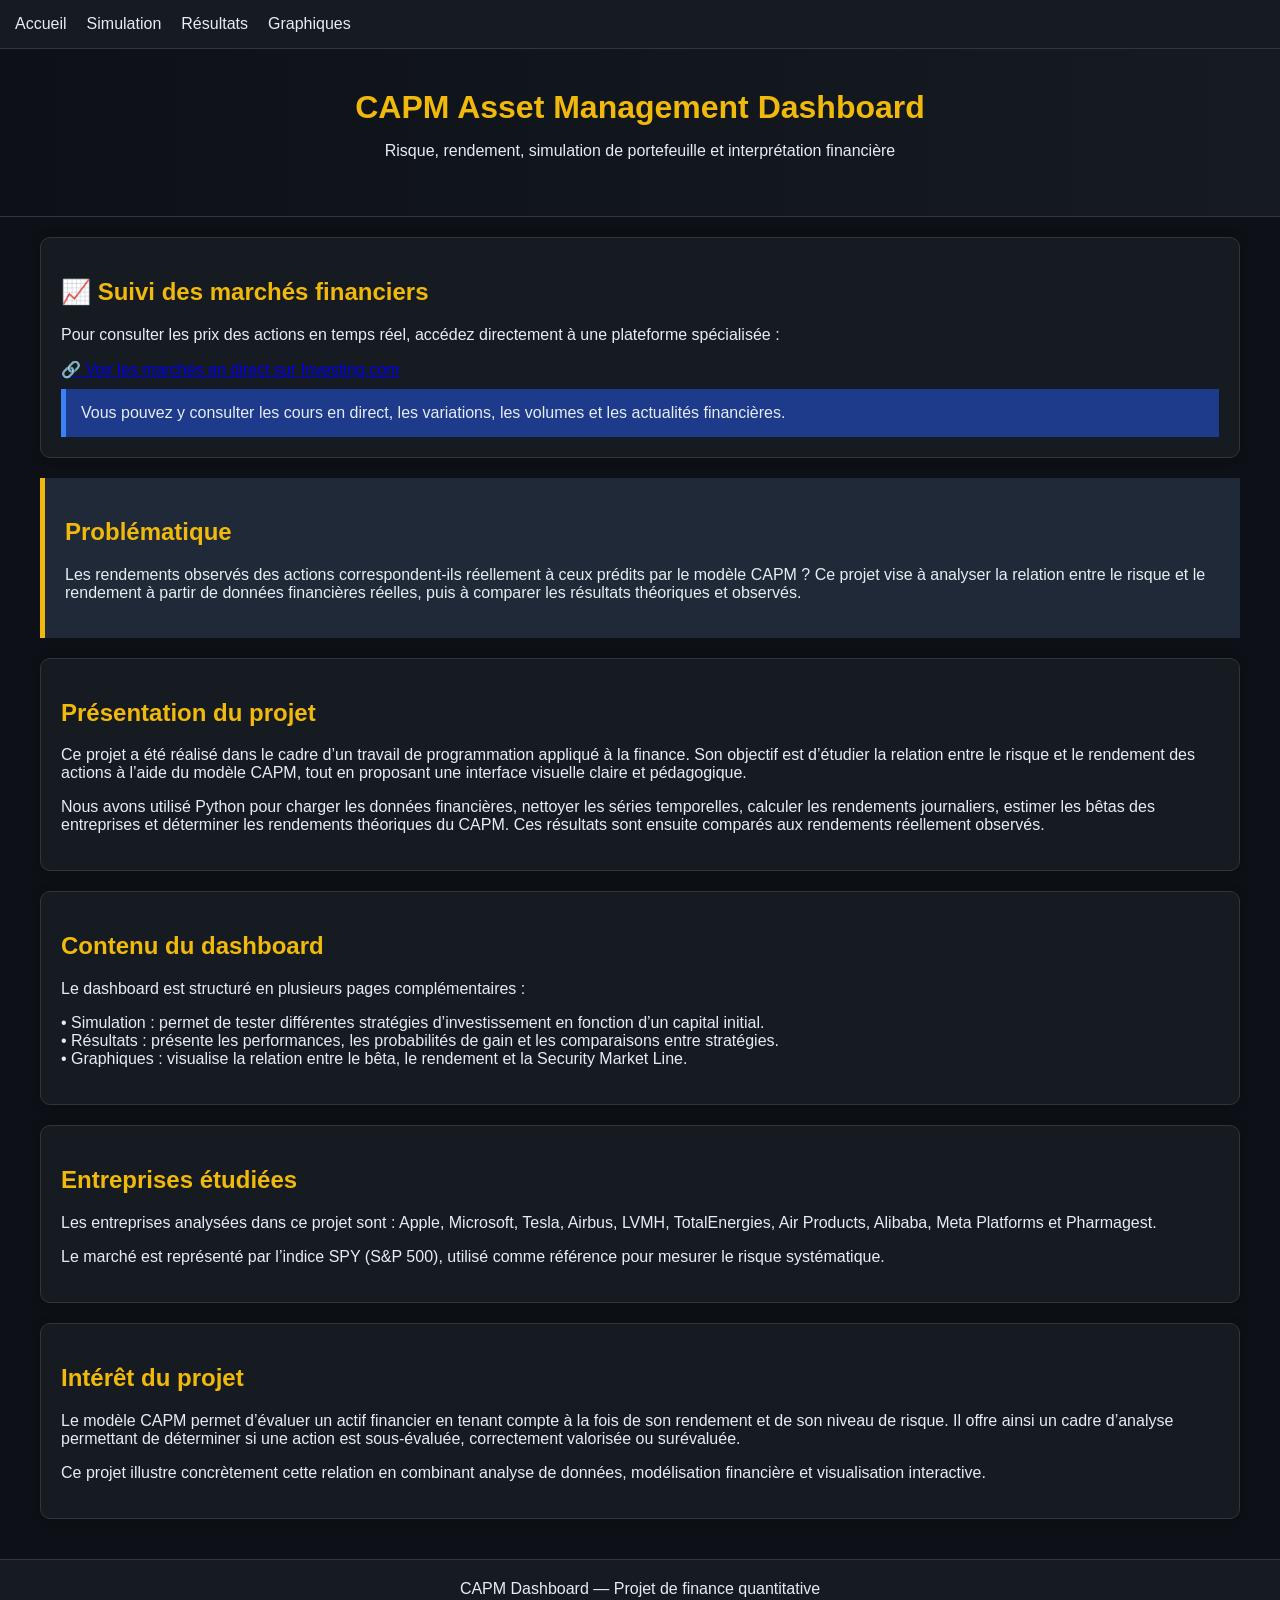
==== commit 742ef4c9: "Add files via upload" ====
--- a/index.html
+++ b/index.html
@@ -27,12 +27,20 @@
 
 <div class="container">
 
-    <!-- PRIX EN DIRECT -->
+    <!-- PRIX / LIEN MARCHÉ -->
     <div class="card">
-        <h2>📈 Prix des actions en direct</h2>
+        <h2>📈 Suivi des marchés financiers</h2>
 
-        <div id="prices">
-            Chargement des prix...
+        <p>
+            Pour consulter les prix des actions en temps réel, accédez directement à une plateforme spécialisée :
+        </p>
+
+        <a href="https://fr.investing.com/equities" target="_blank" class="market-link">
+            🔗 Voir les marchés en direct sur Investing.com
+        </a>
+
+        <div class="tip-box">
+            Vous pouvez y consulter les cours en direct, les variations, les volumes et les actualités financières.
         </div>
     </div>
 
@@ -112,52 +120,5 @@
     CAPM Dashboard — Projet de finance quantitative
 </div>
 
-<script>
-async function loadPrices() {
-    const container = document.getElementById("prices");
-    container.innerHTML = "Chargement...";
-
-    try {
-        const response = await fetch(
-            "https://financialmodelingprep.com/api/v3/quote/AAPL,TSLA,MSFT?apikey=demo"
-        );
-
-        if (!response.ok) {
-            throw new Error("Erreur API");
-        }
-
-        const data = await response.json();
-
-        if (!data || data.length === 0) {
-            throw new Error("Pas de données");
-        }
-
-        container.innerHTML = "";
-
-        data.forEach(stock => {
-            const div = document.createElement("div");
-
-            const color = stock.changesPercentage >= 0 ? "lime" : "red";
-
-            div.innerHTML = `
-                <strong>${stock.symbol}</strong> :
-                ${stock.price} USD 
-                <span style="color:${color}">
-                    (${stock.changesPercentage.toFixed(2)}%)
-                </span>
-            `;
-
-            container.appendChild(div);
-        });
-
-    } catch (error) {
-        container.innerHTML = "⚠️ API bloquée (utilise GitHub ou une vraie clé)";
-        console.error(error);
-    }
-}
-
-loadPrices();
-</script>
-
 </body>
-</html>
+</html>
--- a/style.css
+++ b/style.css
@@ -1,347 +1,139 @@
+/* ===== GLOBAL ===== */
 body {
-    font-family: Arial, sans-serif;
-    background: linear-gradient(135deg, #dbeafe, #9ec5fe 45%, #1e3a8a 100%);
     margin: 0;
-    padding: 0;
-    color: #1f2937;
+    font-family: "Segoe UI", Arial, sans-serif;
+    background-color: #0d1117;
+    color: #e6edf3;
 }
 
+/* ===== NAVBAR ===== */
 nav {
-    background: rgba(255, 255, 255, 0.94);
-    padding: 18px 30px;
+    background-color: #161b22;
+    padding: 15px;
     display: flex;
-    justify-content: center;
-    gap: 28px;
-    box-shadow: 0 2px 12px rgba(15, 23, 42, 0.10);
-    position: sticky;
-    top: 0;
-    z-index: 1000;
-    backdrop-filter: blur(6px);
+    gap: 20px;
+    border-bottom: 1px solid #30363d;
 }
 
 nav a {
+    color: #e6edf3;
     text-decoration: none;
-    color: #1e3a8a;
-    font-weight: 700;
-    font-size: 16px;
-    transition: 0.2s ease;
+    font-weight: 500;
 }
 
 nav a:hover {
-    color: #0f172a;
+    color: #f0b90b;
 }
 
+/* ===== HEADER ===== */
 header {
+    padding: 40px;
     text-align: center;
-    padding: 56px 20px 24px 20px;
+    background: linear-gradient(90deg, #0d1117, #161b22);
+    border-bottom: 1px solid #30363d;
 }
 
 header h1 {
     margin: 0;
-    font-size: 48px;
-    color: #0f172a;
+    font-size: 32px;
+    color: #f0b90b;
 }
 
-header p {
-    font-size: 20px;
-    color: #243b53;
-    margin-top: 14px;
-    max-width: 980px;
-    margin-left: auto;
-    margin-right: auto;
-    line-height: 1.6;
+/* ===== CONTAINER ===== */
+.container {
+    max-width: 1200px;
+    margin: auto;
+    padding: 20px;
 }
 
-.container {
-    width: 88%;
-    margin: 50px auto;
+/* ===== CARD ===== */
+.card {
+    background-color: #161b22;
+    padding: 20px;
+    margin-bottom: 20px;
+    border-radius: 10px;
+    border: 1px solid #30363d;
+    box-shadow: 0 0 10px rgba(0,0,0,0.3);
 }
 
-.card {
-    background: rgba(255, 255, 255, 0.94);
-    border-radius: 24px;
-    padding: 28px;
-    margin-bottom: 26px;
-    box-shadow: 0 8px 24px rgba(15, 23, 42, 0.10);
-    border: 1px solid rgba(30, 58, 138, 0.08);
-    overflow: visible;
+/* ===== TITLES ===== */
+h2 {
+    color: #f0b90b;
 }
 
-h2 {
-    color: #1e3a8a;
-    margin-top: 0;
-    font-size: 28px;
+/* ===== BOXES ===== */
+.problem-box {
+    background-color: #1f2937;
+    padding: 20px;
+    border-left: 5px solid #f0b90b;
+    margin-bottom: 20px;
 }
 
-h3 {
-    color: #0f172a;
-    margin-bottom: 10px;
+.success-box {
+    background-color: #052e16;
+    padding: 15px;
+    border-left: 5px solid #22c55e;
+    margin-top: 10px;
 }
 
-p {
-    font-size: 16px;
-    line-height: 1.7;
-    color: #1f2937;
-}
-
-label {
-    font-weight: 700;
-    display: inline-block;
-    margin-bottom: 6px;
-    color: #0f172a;
-}
-
-input, select {
-    padding: 11px 12px;
-    border-radius: 12px;
-    border: 1px solid #cbd5e1;
-    margin-top: 6px;
-    margin-bottom: 16px;
-    font-size: 15px;
-    width: 100%;
-    box-sizing: border-box;
-    background: #ffffff;
-    color: #0f172a;
-}
-
-button {
-    background: linear-gradient(90deg, #2563eb, #1e40af);
-    border: none;
-    padding: 14px 24px;
-    color: white;
-    border-radius: 14px;
-    cursor: pointer;
-    font-weight: 700;
-    font-size: 15px;
-    box-shadow: 0 4px 12px rgba(37, 99, 235, 0.22);
-    transition: 0.2s ease;
-}
-
-button:hover {
-    transform: translateY(-1px);
-    opacity: 0.97;
-}
-
-button.secondary {
-    background: linear-gradient(90deg, #475569, #334155);
-    box-shadow: 0 4px 12px rgba(51, 65, 85, 0.20);
-}
-
-.actions {
-    display: grid;
-    grid-template-columns: repeat(2, 1fr);
-    gap: 10px 30px;
+.warning-box {
+    background-color: #3b0a0a;
+    padding: 15px;
+    border-left: 5px solid #ef4444;
     margin-top: 10px;
-    margin-bottom: 18px;
-}
-
-.actions label {
-    font-weight: 600;
-    margin-bottom: 0;
-}
-
-.result-box {
-    background: #eff6ff;
-    border-radius: 18px;
-    padding: 20px;
-    margin-top: 14px;
-    border: 1px solid rgba(30, 58, 138, 0.08);
-}
-
-.result-box p {
-    margin: 12px 0;
-    line-height: 1.7;
-}
-
-.highlight {
-    color: #1e3a8a;
-    font-weight: 700;
 }
 
 .tip-box {
-    background: #eff6ff;
-    border-left: 6px solid #2563eb;
-    padding: 16px 18px;
-    border-radius: 14px;
-    margin-top: 16px;
+    background-color: #1e3a8a;
+    padding: 15px;
+    border-left: 5px solid #3b82f6;
+    margin-top: 10px;
 }
 
-.warning-box {
-    background: #fff7ed;
-    border-left: 6px solid #f59e0b;
-    padding: 16px 18px;
-    border-radius: 14px;
-    margin-top: 16px;
-    color: #7c2d12;
+/* ===== GRAPH ===== */
+img {
+    width: 100%;
+    border-radius: 10px;
+    margin-top: 15px;
 }
 
-.success-box {
-    background: #ecfdf5;
-    border-left: 6px solid #10b981;
-    padding: 16px 18px;
-    border-radius: 14px;
-    margin-top: 16px;
-    color: #065f46;
+/* ===== TABLE ===== */
+.table-like {
+    width: 100%;
+    border-collapse: collapse;
 }
 
-.grid-2 {
-    display: grid;
-    grid-template-columns: 1fr 1fr;
-    gap: 22px;
+.table-like th, .table-like td {
+    border: 1px solid #30363d;
+    padding: 10px;
+    text-align: center;
 }
 
+/* ===== METRICS ===== */
+.metric-card {
+    background-color: #0d1117;
+    padding: 15px;
+    border-radius: 8px;
+    border: 1px solid #30363d;
+    text-align: center;
+}
+
+.metric-value {
+    font-size: 22px;
+    color: #22c55e;
+}
+
+/* ===== GRID ===== */
 .grid-3 {
     display: grid;
     grid-template-columns: repeat(3, 1fr);
-    gap: 18px;
+    gap: 15px;
 }
 
-.metric-card {
-    background: #ffffff;
-    border-radius: 18px;
-    padding: 18px;
-    box-shadow: 0 4px 14px rgba(15, 23, 42, 0.08);
-    border: 1px solid rgba(30, 58, 138, 0.08);
-}
-
-.metric-card h3 {
-    margin-top: 0;
-    font-size: 17px;
-    color: #1e3a8a;
-}
-
-.metric-value {
-    font-size: 28px;
-    font-weight: 700;
-    color: #0f172a;
-    margin-top: 8px;
-}
-
-.metric-subtitle {
-    font-size: 14px;
-    color: #475569;
-    margin-top: 6px;
-}
-
-.profile-badge {
-    display: inline-block;
-    padding: 8px 14px;
-    border-radius: 999px;
-    font-weight: 700;
-    font-size: 14px;
-    margin-top: 8px;
-}
-
-.badge-prudent {
-    background: #dbeafe;
-    color: #1d4ed8;
-}
-
-.badge-equilibre {
-    background: #e0e7ff;
-    color: #4338ca;
-}
-
-.badge-dynamique {
-    background: #dbeafe;
-    color: #1e3a8a;
-}
-
-.chart-card img,
-img {
-    max-width: 100%;
-    border-radius: 18px;
-    margin-top: 18px;
-    box-shadow: 0 6px 18px rgba(15, 23, 42, 0.12);
-}
-
-.risk-bar-container {
-    width: 100%;
-    background: #dbeafe;
-    border-radius: 999px;
-    overflow: hidden;
-    height: 18px;
-    margin-top: 10px;
-}
-
-.risk-bar {
-    height: 18px;
-    border-radius: 999px;
-    background: linear-gradient(90deg, #10b981, #3b82f6, #1e3a8a);
-    width: 0%;
-    transition: width 0.4s ease;
-}
-
-.table-like {
-    width: 100%;
-    border-collapse: collapse;
-    margin-top: 12px;
-}
-
-.table-like th,
-.table-like td {
-    text-align: left;
-    padding: 12px 10px;
-    border-bottom: 1px solid #e2e8f0;
-    font-size: 15px;
-    color: #1f2937;
-}
-
-.table-like th {
-    color: #1e3a8a;
-    background: #eff6ff;
-}
-
+/* ===== FOOTER ===== */
 .footer {
     text-align: center;
-    padding: 28px;
-    color: #eaf2ff;
-    font-size: 15px;
-}
-
-.small-note {
-    font-size: 13px;
-    color: #475569;
-    margin-top: 8px;
-}
-
-.problem-box {
-    background: rgba(255, 255, 255, 0.95);
-    border: 1px solid rgba(30, 58, 138, 0.10);
-    border-left: 6px solid #2563eb;
-    border-radius: 18px;
     padding: 20px;
-    margin-top: 24px;
-    box-shadow: 0 8px 20px rgba(15, 23, 42, 0.08);
-}
-
-.problem-box h2 {
-    margin-bottom: 10px;
-}
-
-@media (max-width: 950px) {
-    .container {
-        width: 92%;
-    }
-
-    .grid-2,
-    .grid-3,
-    .actions {
-        grid-template-columns: 1fr;
-    }
-
-    header h1 {
-        font-size: 36px;
-    }
-
-    header p {
-        font-size: 18px;
-    }
-}
-.problem-box {
-    margin-bottom: 40px; /* espace en dessous */
-}
-
-.card {
-    margin-top: 30px; /* espace entre les blocs */
-}
+    background-color: #161b22;
+    border-top: 1px solid #30363d;
+}
